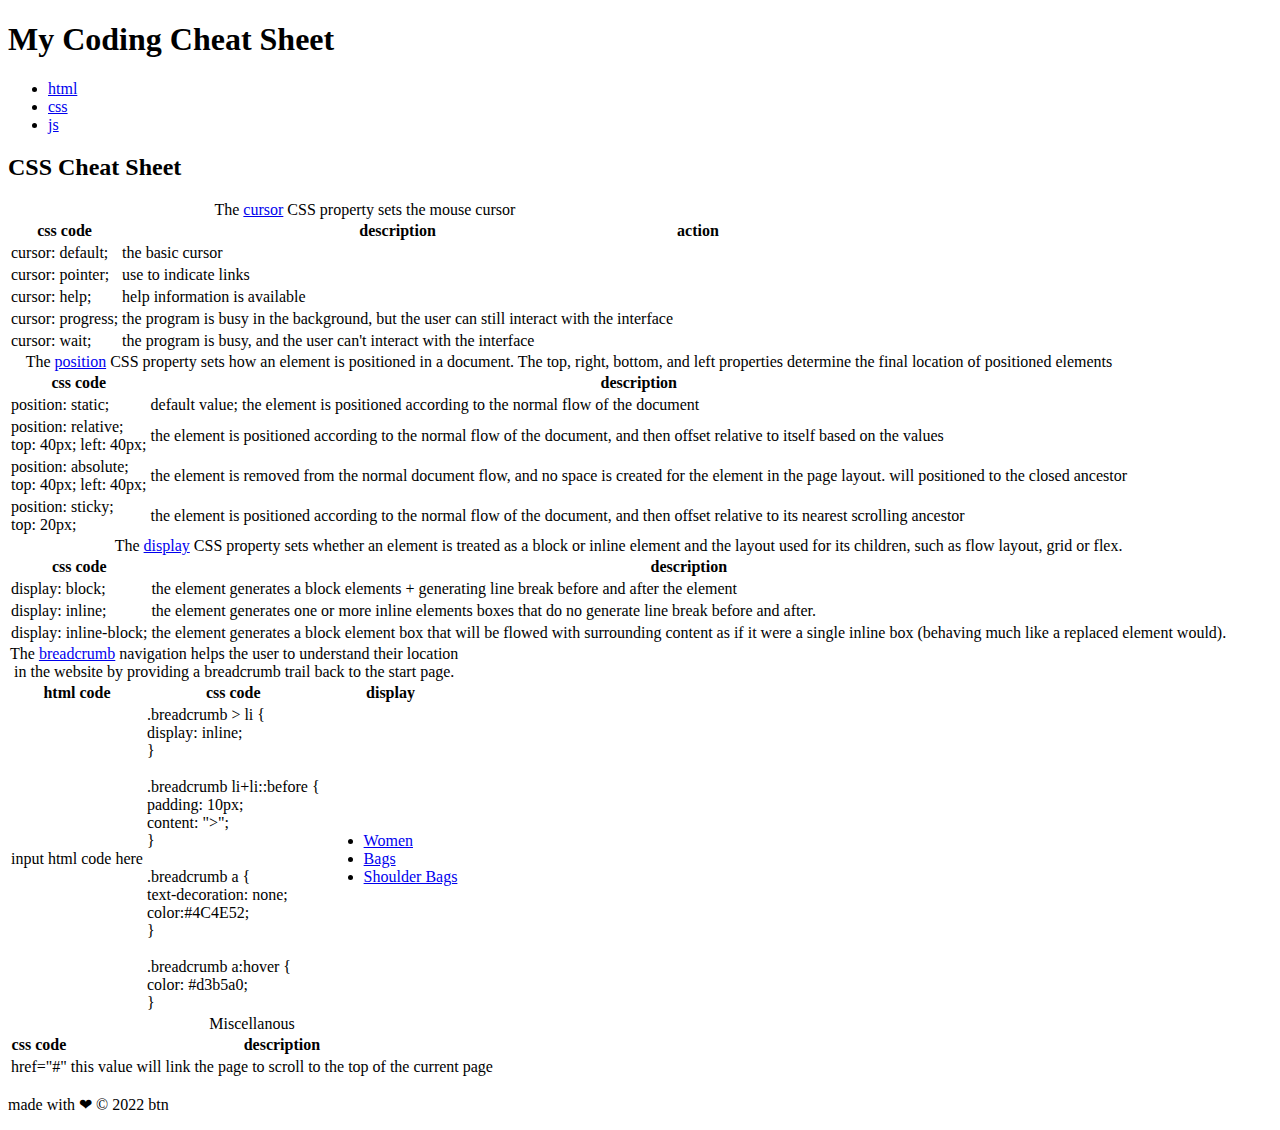
==== css.html @ f5578a6c "Add files via upload" ====
<!DOCTYPE html>
<html>
    <head>
        <title>CSS Cheat Sheet</title>
        <meta charset="UTF-8">
        <link href="https://fonts.googleapis.com/css2?family=VT323&display=swap" rel="stylesheet">
        <link href="./resources/css/index.css" rel="stylesheet" type="text/css">
    </head>
    <body>
        <header>
            <div class="bordercorner_wrap">
                <div class="bordercorner">
                    <h1>My Coding Cheat Sheet</h1>
                </div>
            </div>
            <nav>
                <ul>
                    <li><a href="index.html">html</a></li>
                    <li><a href="css.html">css</a></li>
                    <li><a href="js.html">js</a></li>
                </ul>
            </nav>
            <section>
                <h2>CSS Cheat Sheet</h2>
            </section>
        </header>
    
        <main>
    
            <!-- cursors -->
            <table id="cursors">
                <caption> The <a href="https://developer.mozilla.org/en-US/docs/Web/CSS/cursor" target="_blank" title="https://developer.mozilla.org/en-US/docs/Web/CSS/cursor" class="css">cursor</a> CSS property sets the mouse cursor</caption>
                <thead>
                    <tr>
                        <th>css code</th>
                        <th>description</th>
                        <th>action</th>
                    </tr>
                </thead>
                <tbody>
                    <tr>
                        <td>cursor: default;</td>
                        <td>the basic cursor</td>
                        <td class="action" id="default"></td>
                    </tr>
                    <tr>
                        <td>cursor: pointer;</td>
                        <td>use to indicate links</td>
                        <td class="action" id="pointer"></td>
                    </tr>
                    <tr>
                        <td>cursor: help;</td>
                        <td>help information is available</td>
                        <td class="action" id="help"></td>
                    </tr>
                    <tr>
                        <td>cursor: progress;</td>
                        <td>the program is busy in the background, but the user can still interact with the interface </td>
                        <td class="action" id="progress"></td>
                    </tr>
                    <tr>
                        <td>cursor: wait;</td>
                        <td>the program is busy, and the user can't interact with the interface </td>
                        <td class="action" id="wait"></td>
                    </tr>
                </tbody>
            </table>
    
            <!-- position -->
            <table>
                <caption>The <a href="https://developer.mozilla.org/en-US/docs/Web/CSS/position" target="_blank" title="https://developer.mozilla.org/en-US/docs/Web/CSS/position" class="css">position</a> CSS property sets how an element is positioned in a document. The top, right, bottom, and left properties determine the final location of positioned elements </caption>
                <thead>
                    <tr>
                        <th>css code</th>
                        <th>description</th>
                    </tr>
                </thead>
                <tbody>
                    <tr>
                        <td>position: static;</td>
                        <td>default value; the element is positioned according to the normal flow of the document</td>
                    </tr>
                    <tr>
                        <td>position: relative; <br>top: 40px; left: 40px;</br></td>
                        <td>the element is positioned according to the normal flow of the document, and then offset relative to itself based on the values</td>
                    </tr>
                    <tr>
                        <td>position: absolute; <br>top: 40px; left: 40px;<br></td>
                        <td>the element is removed from the normal document flow, and no space is created for the element in the page layout. will positioned to the closed ancestor</td>
                    </tr>
                    <tr>
                        <td>position: sticky; <br> top: 20px; </br> </td>
                        <td> the element is positioned according to the normal flow of the document, and then offset relative to its nearest scrolling ancestor </td>
                    </tr>
                </tbody>
            </table>
    
            <!-- display -->
            <table>
                <caption>The <a href="https://developer.mozilla.org/en-US/docs/Web/CSS/display" target="_blank" title="https://developer.mozilla.org/en-US/docs/Web/CSS/display" class="css">display</a> CSS property sets whether an element is treated as a block or inline element and the layout used for its children, such as flow layout, grid or flex.</caption>
                <thead>
                    <tr>
                        <th>css code</th>
                        <th>description</th>
                    </tr>
                    <tr>
                        <td>display: block;</td>
                        <td>the element generates a block elements + generating line break before and after the element</td>
                    </tr>
                    <tr>
                        <td>display: inline;</td>
                        <td>the element generates one or more inline elements boxes that do no generate line break before and after.</td>
                    </tr>
                    <tr>
                        <td>display: inline-block;</td>
                        <td>the element generates a block element box that will be flowed with surrounding content as if it were a single inline box (behaving much like a replaced element would).</td>
                    </tr>
                </thead>
            </table>
    
            <!-- breadcrumbs navigation -->
            <table> 
                <caption>The <a href="https://developer.mozilla.org/en-US/docs/Web/CSS/Layout_cookbook/Breadcrumb_Navigation" target="_blank" title="https://developer.mozilla.org/en-US/docs/Web/CSS/Layout_cookbook/Breadcrumb_Navigation" class="css">breadcrumb</a> navigation helps the user to understand their location in the website by providing a breadcrumb trail back to the start page.</caption>
                <thead>
                    <tr>
                        <th>html code</th>
                        <th>css code</th>
                        <th> display</th>
                    </tr>
                </thead>
                <tbody> 
                    <tr>
                        <td>input html code here</td>
                        <td>.breadcrumb > li {
                            <br>display: inline;
                            <br>}
                            <br>
                          
                            <br>.breadcrumb li+li::before {
                            <br>padding: 10px;
                            <br>content: ">";
                            <br>}
                            <br>
                            <br>.breadcrumb a {
                            <br>text-decoration: none;
                            <br>color:#4C4E52;
                            <br>}
                            <br>
                            <br>.breadcrumb a:hover {
                            <br>color: #d3b5a0;
                            <br>}
                        </td>
                        <td>
                            <ul class="breadcrumb">
                            <li>
                              <a href="#">Women</a>
                            </li>
                            <li>
                              <a href="#">Bags</a>
                            </li>
                            <li>
                              <a href="#">Shoulder Bags</a>
                            </li>
                          </ul>
                        </td>
                    </tr>
                </tbody>
    
                <!-- misc -->
            <table>
                <caption>Miscellanous</caption>
                <thead>
                    <tr>
                        <th>css code</th>
                        <th>description</th>
                    </tr>
                </thead>
                <tbody>
                    <tr>
                        <td>href="#"</td>
                        <td>this value will link the page to scroll to the top of the current page</td>
                    </tr>
                </tbody>
            </table>
            </table>
    
        </main>
    
    </body>
    <footer>
        <section class="footer">
            <p>made with &#10084; © 2022 btn</p>
        </section>
    </footer>
</html>
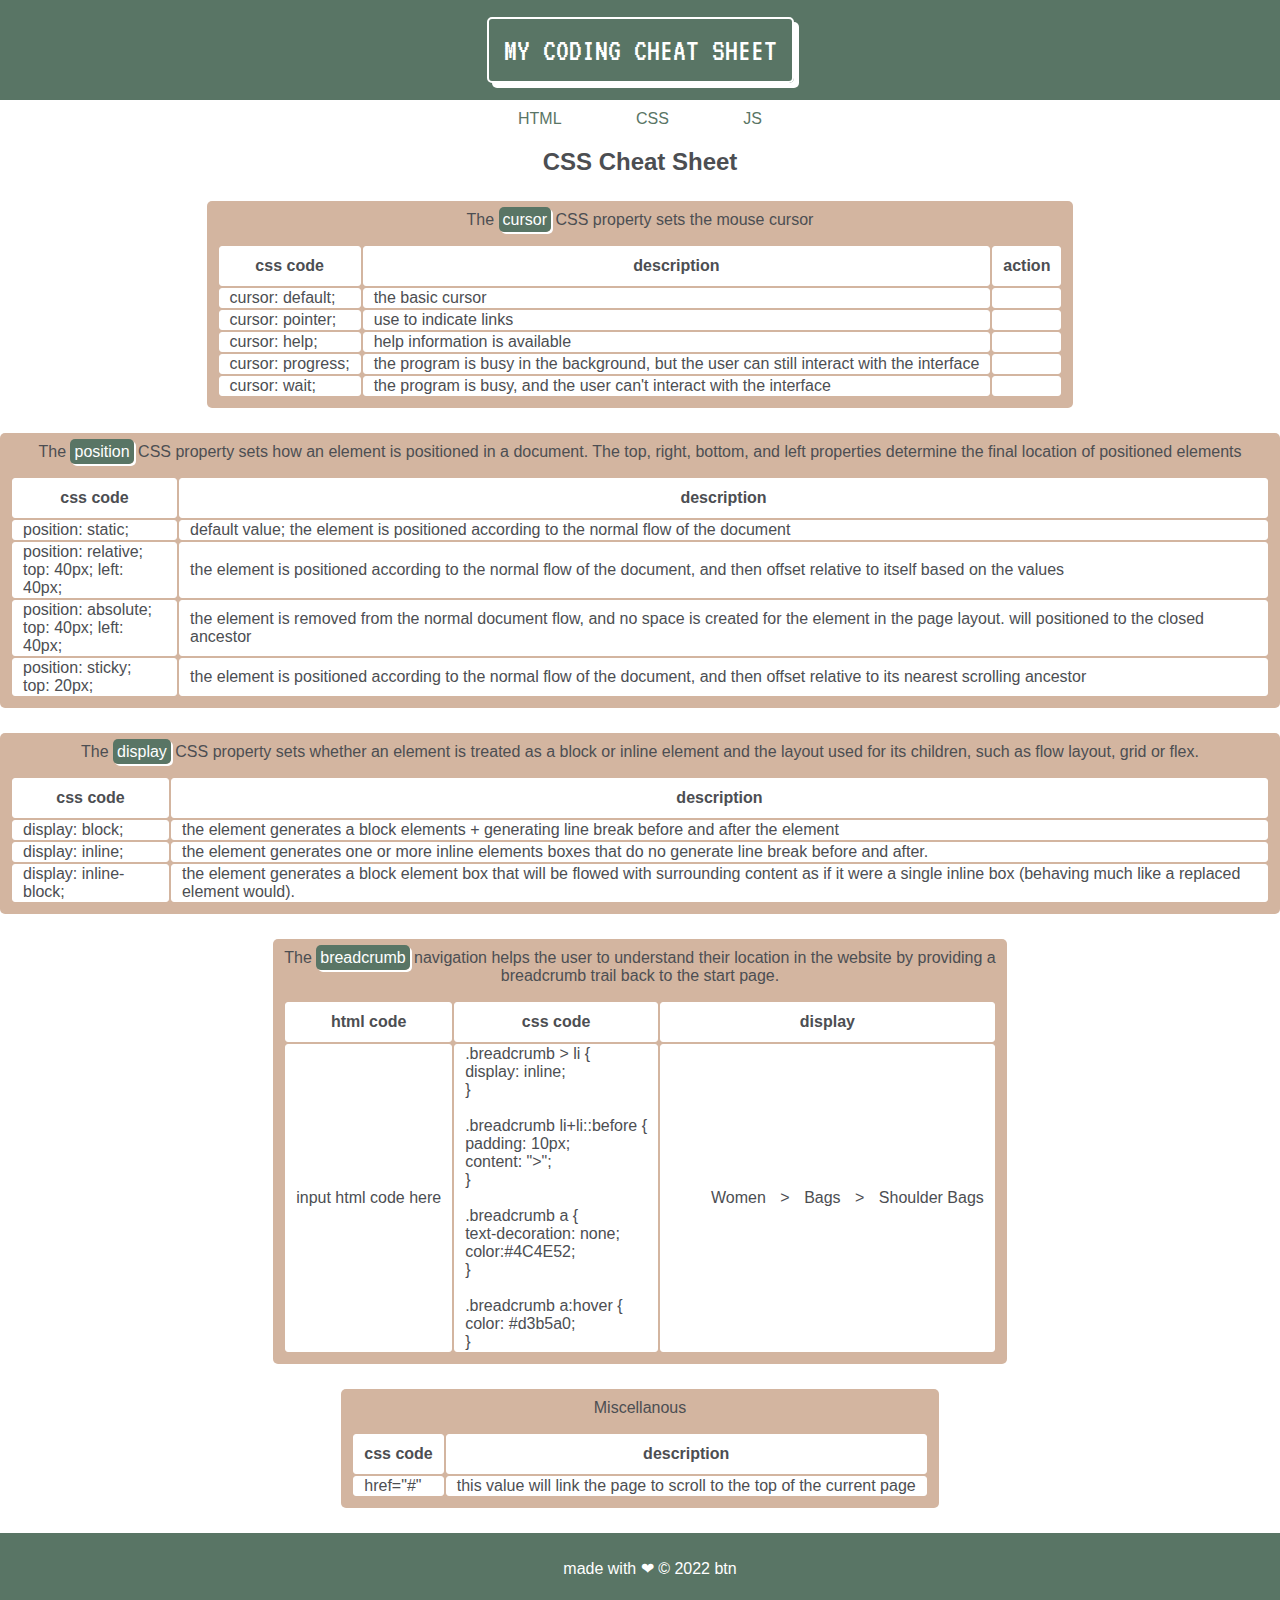
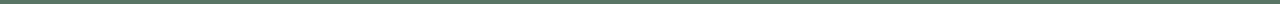
==== commit 9c185dc0: "Update css.html" ====
--- a/css.html
+++ b/css.html
@@ -4,7 +4,7 @@
         <title>CSS Cheat Sheet</title>
         <meta charset="UTF-8">
         <link href="https://fonts.googleapis.com/css2?family=VT323&display=swap" rel="stylesheet">
-        <link href="./resources/css/index.css" rel="stylesheet" type="text/css">
+        <link href="index.css" rel="stylesheet" type="text/css">
     </head>
     <body>
         <header>
--- a/index.css
+++ b/index.css
@@ -0,0 +1,274 @@
+html, body {
+    font-family: sans-serif;
+    margin: 0;
+    color: #4C4E52;
+}
+
+/* CSS for the title*/
+.bordercorner_wrap {
+    background-color: #597565;
+    text-align: center; 
+    margin: 0 auto;
+    padding: 2px;
+}
+
+.bordercorner {
+    border: 2px solid #ffffff;
+    box-shadow: 5px 5px #ffffff;
+    border-radius: 5px;
+    display: inline-block;
+    margin: 15px  auto;
+    padding: 15px;
+    position: relative;
+    width: auto;
+}
+
+.bordercorner h1 {
+    font-weight: 100;
+    font-family: 'VT323', sans-serif;
+    text-transform: uppercase;
+    color: #fff;
+    position: relative;
+    display: block;
+    margin: 0;
+    padding: 0;
+    z-index: 5;
+}
+
+
+/* CSS for the navigation*/
+nav {
+    margin: 0 auto;
+    
+}
+
+nav ul {
+    padding: 0px 20px;
+    text-align: center;  
+    padding: 10px;
+    margin: 0
+}
+
+nav li { 
+    list-style-type: none;
+    display: inline;
+    margin: 0px 20px;
+    padding: 5px;
+}
+nav a {
+    color:#597565;
+    text-transform: uppercase;
+    text-decoration: none;
+    cursor: pointer;
+    padding: 5px 10px;
+}
+
+nav a:hover {
+
+    border-bottom: 2px solid  #597565;
+
+}
+
+/* headers */
+h2 {
+    margin: auto;
+    padding-top: 10px;
+    text-align: center;
+}
+
+h3 {
+    color: #d3b5a0
+}
+
+
+/*html and html table structure */
+section.container {
+    border: 1px solid #d3b5a0;
+    min-width: 325px;
+    margin: 0 20px;
+    display: inline-block;
+
+}
+
+body h3 {
+    margin: 0;
+}
+
+.container p {
+    color: #fff;
+    margin: 0;
+}
+
+.container {
+    border-radius: 5px;
+    padding: 5px 10px;
+    margin: 5px ;
+}
+
+#body, #table {
+    background-color: #d3b5a0;
+}
+
+#header, #thead {
+    background-color: #6a7e8d;
+}
+
+#logo, #nav, #tr1 {
+    background-color: #8ea8bc;
+}
+
+#list, #th {
+    background-color: #b2d2eb;
+}
+
+#main, #tbody {
+    background-color: #597565;
+}
+
+#section, #tr2 {
+    background-color: #7ca48d; 
+}
+
+#article, #td1 {
+    background-color: #a0d3b5;
+}
+
+#aside, #caption {
+    background-color: #6a8d8a; 
+}
+
+#footer, #tfoot {
+    background-color: #8d7ca4;
+}
+
+#tr3 {
+    background-color: #a396b6;
+}
+
+#td2 {
+    background-color: #bab0c8;
+}
+
+
+
+
+/* table */
+table {
+    background-color: #d3b5a0;
+    border-radius: 5px;
+    padding: 10px;
+    display:block;
+    min-width: 350px;
+    max-width: fit-content;
+    margin: 25px auto;
+}
+
+caption {
+    margin-bottom: 15px;
+}
+
+th, td {
+    border: 1px solid #ffffff;
+    border-radius: 3px;
+    padding: 3px 3px;
+    max-width: fit-content;
+    background-color: #ffffff;
+    padding: 0px 10px;
+}
+
+
+table th{
+    padding: 10px;
+}
+
+#default {
+    cursor: default;
+}
+
+#pointer {
+    cursor: pointer;
+}
+
+#help {
+    cursor: help;
+}
+
+#progress {
+    cursor: progress;
+}
+
+#wait {
+    cursor: wait;
+}
+
+td.action:hover {
+    background-color: #8ea8bc;
+}
+
+/* button css interaction */
+.css {
+    color: #fff;
+    background-color: #597565;
+    border-radius: 5px;
+    padding: 4px;
+    text-decoration: none;
+    box-shadow: 2px 2px #fff; 
+    cursor: pointer;
+}
+
+.css:hover {
+    color: #597565;
+    background-color: #fff;
+    border: 1px solid #597565;
+    box-shadow: 2px 2px #597565; 
+}
+
+.css:active {
+    color: #597565;
+    background-color: #fff;
+    border-radius: 5px;
+    padding: 4px;
+    text-decoration: none;
+    box-shadow: none; 
+    position: relative;
+    top: 2px; left: 2px;
+
+}
+
+
+.breadcrumb > li {
+    display: inline;
+    }
+  
+  .breadcrumb li+li::before {
+      padding: 10px;
+    content: ">";
+    }
+
+  .breadcrumb a {
+    text-decoration: none;
+    color:#4C4E52;
+    }
+
+    .breadcrumb a:hover {
+    color: #d3b5a0;
+
+    }
+
+
+
+
+
+
+/* footer */
+footer {
+    margin: 0 auto;
+    background-color: #597565;
+    color: #ffffff;
+    padding: 10px;
+    width: 100%;
+}
+
+.footer p {
+    text-align: center;
+}